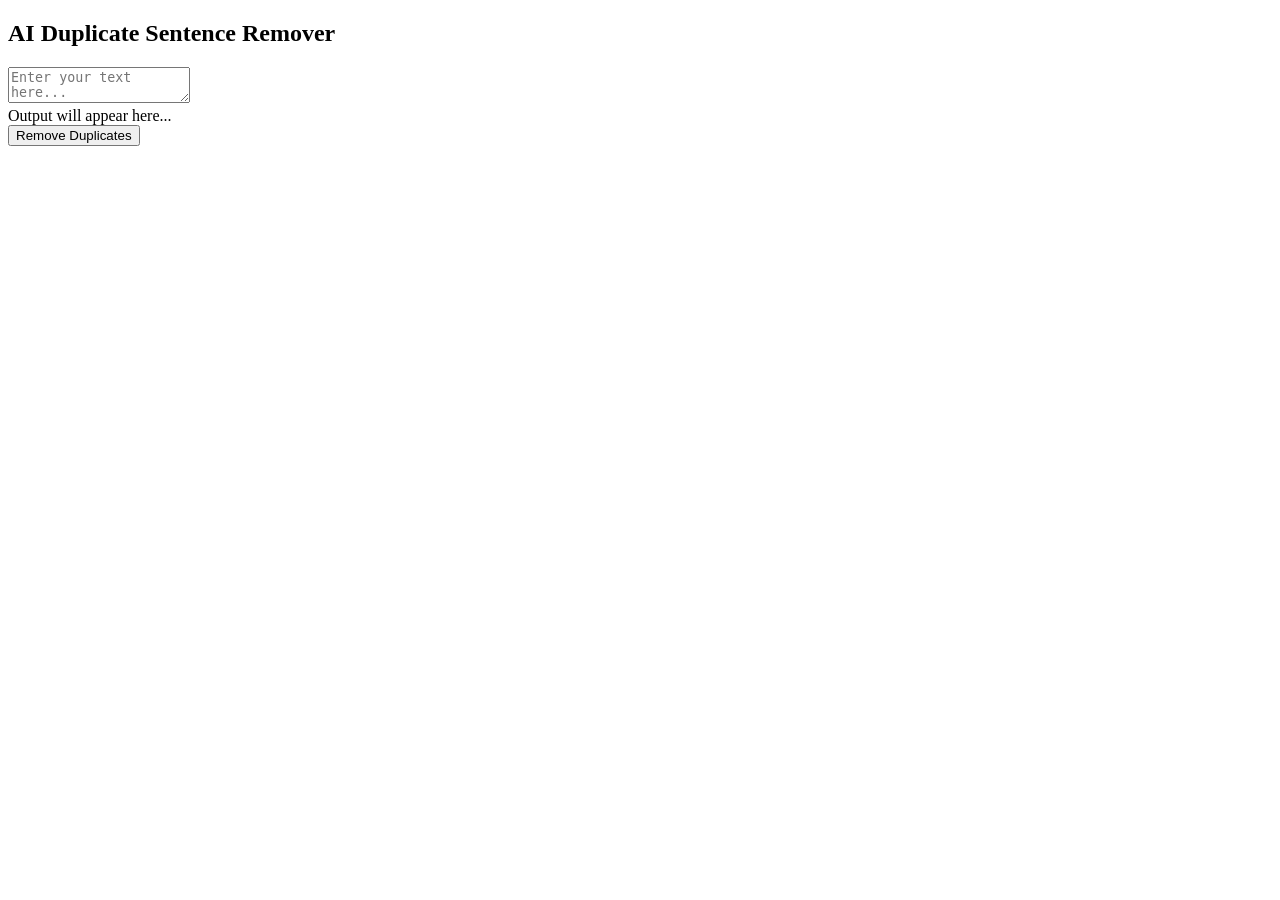
==== index.html @ 8df51174 "Add files via upload" ====
<!DOCTYPE html>
<html>
<head>
    <title>AI Duplicate Sentence Remover</title>
    <link rel="stylesheet" href="style.css">
</head>
<body>

    <h2>AI Duplicate Sentence Remover</h2>

    <!-- TWO COLUMN LAYOUT -->
    <div class="container">
        <!-- LEFT: INPUT -->
        <textarea id="textInput" placeholder="Enter your text here..."></textarea>

        <!-- RIGHT: OUTPUT -->
        <div id="outputBox">Output will appear here...</div>
    </div>

    <!-- CENTER BUTTON -->
    <div class="btn-container">
        <button onclick="removeDuplicates()">Remove Duplicates</button>
    </div>

    <script src="script.js"></script>
</body>
</html>
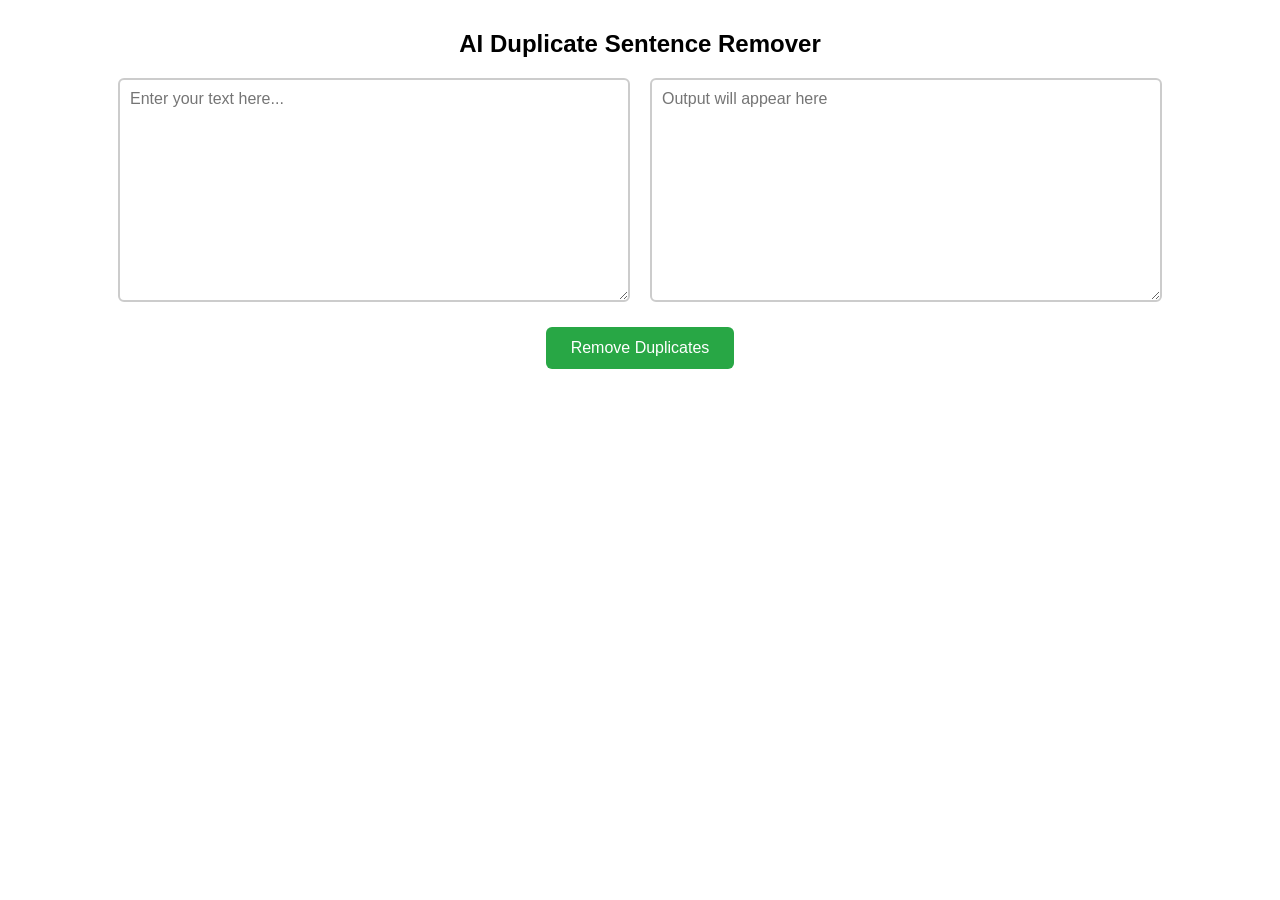
==== commit 42c1baa2: "Rename frontend/index.html to index.html" ====
--- a/index.html
+++ b/index.html
@@ -14,7 +14,7 @@
         <textarea id="textInput" placeholder="Enter your text here..."></textarea>
 
         <!-- RIGHT: OUTPUT -->
-        <div id="outputBox">Output will appear here...</div>
+        <textarea id="outputText" placeholder="Output will appear here" readonly></textarea>
     </div>
 
     <!-- CENTER BUTTON -->
@@ -24,4 +24,4 @@
 
     <script src="script.js"></script>
 </body>
-</html>+</html>
--- a/style.css
+++ b/style.css
@@ -0,0 +1,63 @@
+body {
+    font-family: Arial;
+    text-align: center;
+    margin: 30px;
+}
+body {
+    font-family: Arial, sans-serif;  /* base font */
+}
+
+/* APPLY SAME FONT TO BOTH */
+textarea, #outputBox {
+    font-family: Arial, sans-serif;
+    font-size: 16px;
+}
+/* FLEX CONTAINER */
+.container {
+    display: flex;
+    justify-content: center;
+    gap: 20px;
+    margin-top: 20px;
+}
+
+/* INPUT BOX (LEFT) */
+textarea {
+    width: 40%;
+    height: 200px;
+    padding: 10px;
+    font-size: 16px;
+    background-color: #ffffff;   /* white */
+    border: 2px solid #ccc;
+    border-radius: 6px;
+}
+
+/* OUTPUT BOX (RIGHT) */
+#outputBox {
+    width: 40%;
+    min-height: 200px;
+    padding: 10px;
+    text-align: left;
+    background-color: #ffffff;   /* white */
+    border: 2px solid #ccc;
+    border-radius: 6px;
+}
+
+/* BUTTON CONTAINER CENTER */
+.btn-container {
+    margin-top: 25px;
+}
+
+/* GREEN BUTTON */
+button {
+    background-color: #28a745;
+    color: white;
+    border: none;
+    padding: 12px 25px;
+    font-size: 16px;
+    cursor: pointer;
+    border-radius: 6px;
+}
+
+button:hover {
+    background-color: #218838;
+}
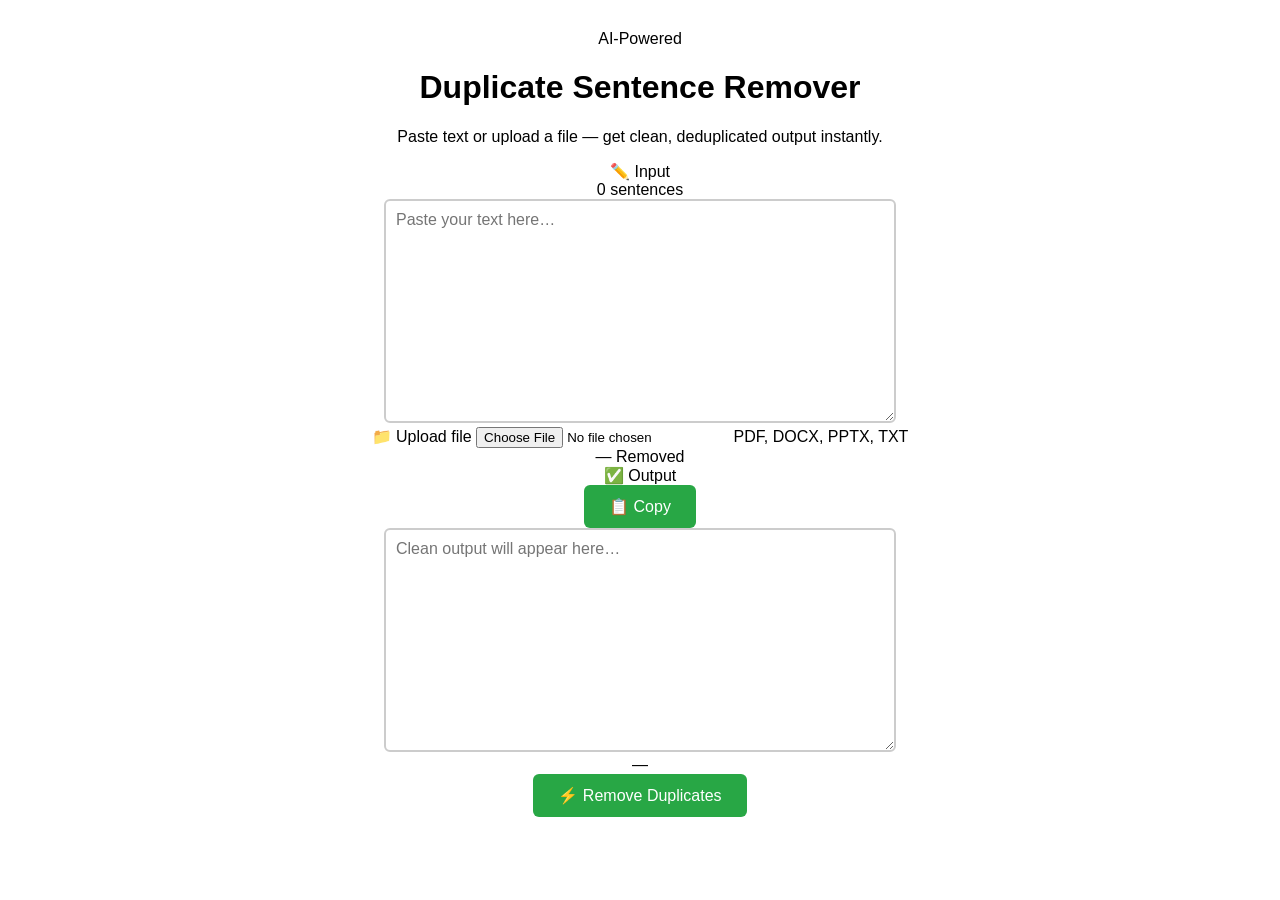
==== commit 4fd97eee: "Update index.html" ====
--- a/index.html
+++ b/index.html
@@ -1,27 +1,82 @@
 <!DOCTYPE html>
-<html>
+<html lang="en">
 <head>
+    <meta charset="UTF-8">
+    <meta name="viewport" content="width=device-width, initial-scale=1.0">
     <title>AI Duplicate Sentence Remover</title>
     <link rel="stylesheet" href="style.css">
 </head>
 <body>
 
-    <h2>AI Duplicate Sentence Remover</h2>
-
-    <!-- TWO COLUMN LAYOUT -->
-    <div class="container">
-        <!-- LEFT: INPUT -->
-        <textarea id="textInput" placeholder="Enter your text here..."></textarea>
-
-        <!-- RIGHT: OUTPUT -->
-        <textarea id="outputText" placeholder="Output will appear here" readonly></textarea>
+    <!-- Header -->
+    <div class="header">
+        <div class="header-badge">
+            <span class="dot"></span>
+            AI-Powered
+        </div>
+        <h1 class="title">Duplicate Sentence <span>Remover</span></h1>
+        <p class="subtitle">Paste text or upload a file — get clean, deduplicated output instantly.</p>
     </div>
 
-    <!-- CENTER BUTTON -->
-    <div class="btn-container">
-        <button onclick="removeDuplicates()">Remove Duplicates</button>
+    <!-- Two-panel editor -->
+    <div class="main-container">
+
+        <!-- Input panel -->
+        <div class="panel" id="inputPanel">
+            <div class="panel-header">
+                <div class="panel-label">
+                    <span class="icon">✏️</span> Input
+                </div>
+                <span class="panel-meta" id="inputMeta">0 sentences</span>
+            </div>
+
+            <textarea id="inputText" placeholder="Paste your text here…" spellcheck="false"></textarea>
+
+            <div class="panel-footer">
+                <div class="file-upload-area">
+                    <label for="fileInput" class="custom-file-upload">
+                        📁 Upload file
+                    </label>
+                    <input type="file" id="fileInput" accept=".pdf,.docx,.pptx,.txt">
+                    <span id="fileNameDisplay">PDF, DOCX, PPTX, TXT</span>
+                </div>
+            </div>
+        </div>
+
+        <!-- Stat divider -->
+        <div class="divider">
+            <div class="divider-line"></div>
+            <div class="stat-chip">
+                <span class="stat-value" id="removedCount">—</span>
+                <span class="stat-label">Removed</span>
+            </div>
+            <div class="divider-line"></div>
+        </div>
+
+        <!-- Output panel -->
+        <div class="panel" id="outputPanel">
+            <div class="panel-header">
+                <div class="panel-label">
+                    <span class="icon">✅</span> Output
+                </div>
+                <button class="copy-btn" onclick="copyOutput()">📋 Copy</button>
+            </div>
+
+            <textarea id="outputText" placeholder="Clean output will appear here…" readonly spellcheck="false"></textarea>
+
+            <div class="panel-footer">
+                <span class="panel-meta" id="outputMeta">—</span>
+            </div>
+        </div>
+
     </div>
-
+    <!-- Process button -->
+    <div class="button-container">
+        <button id="processBtn" onclick="removeDuplicates()">
+            <span class="btn-icon">⚡</span>
+            Remove Duplicates
+        </button>
+    </div>
     <script src="script.js"></script>
 </body>
 </html>
--- a/style.css
+++ b/style.css
@@ -60,4 +60,4 @@
 
 button:hover {
     background-color: #218838;
-}+}
